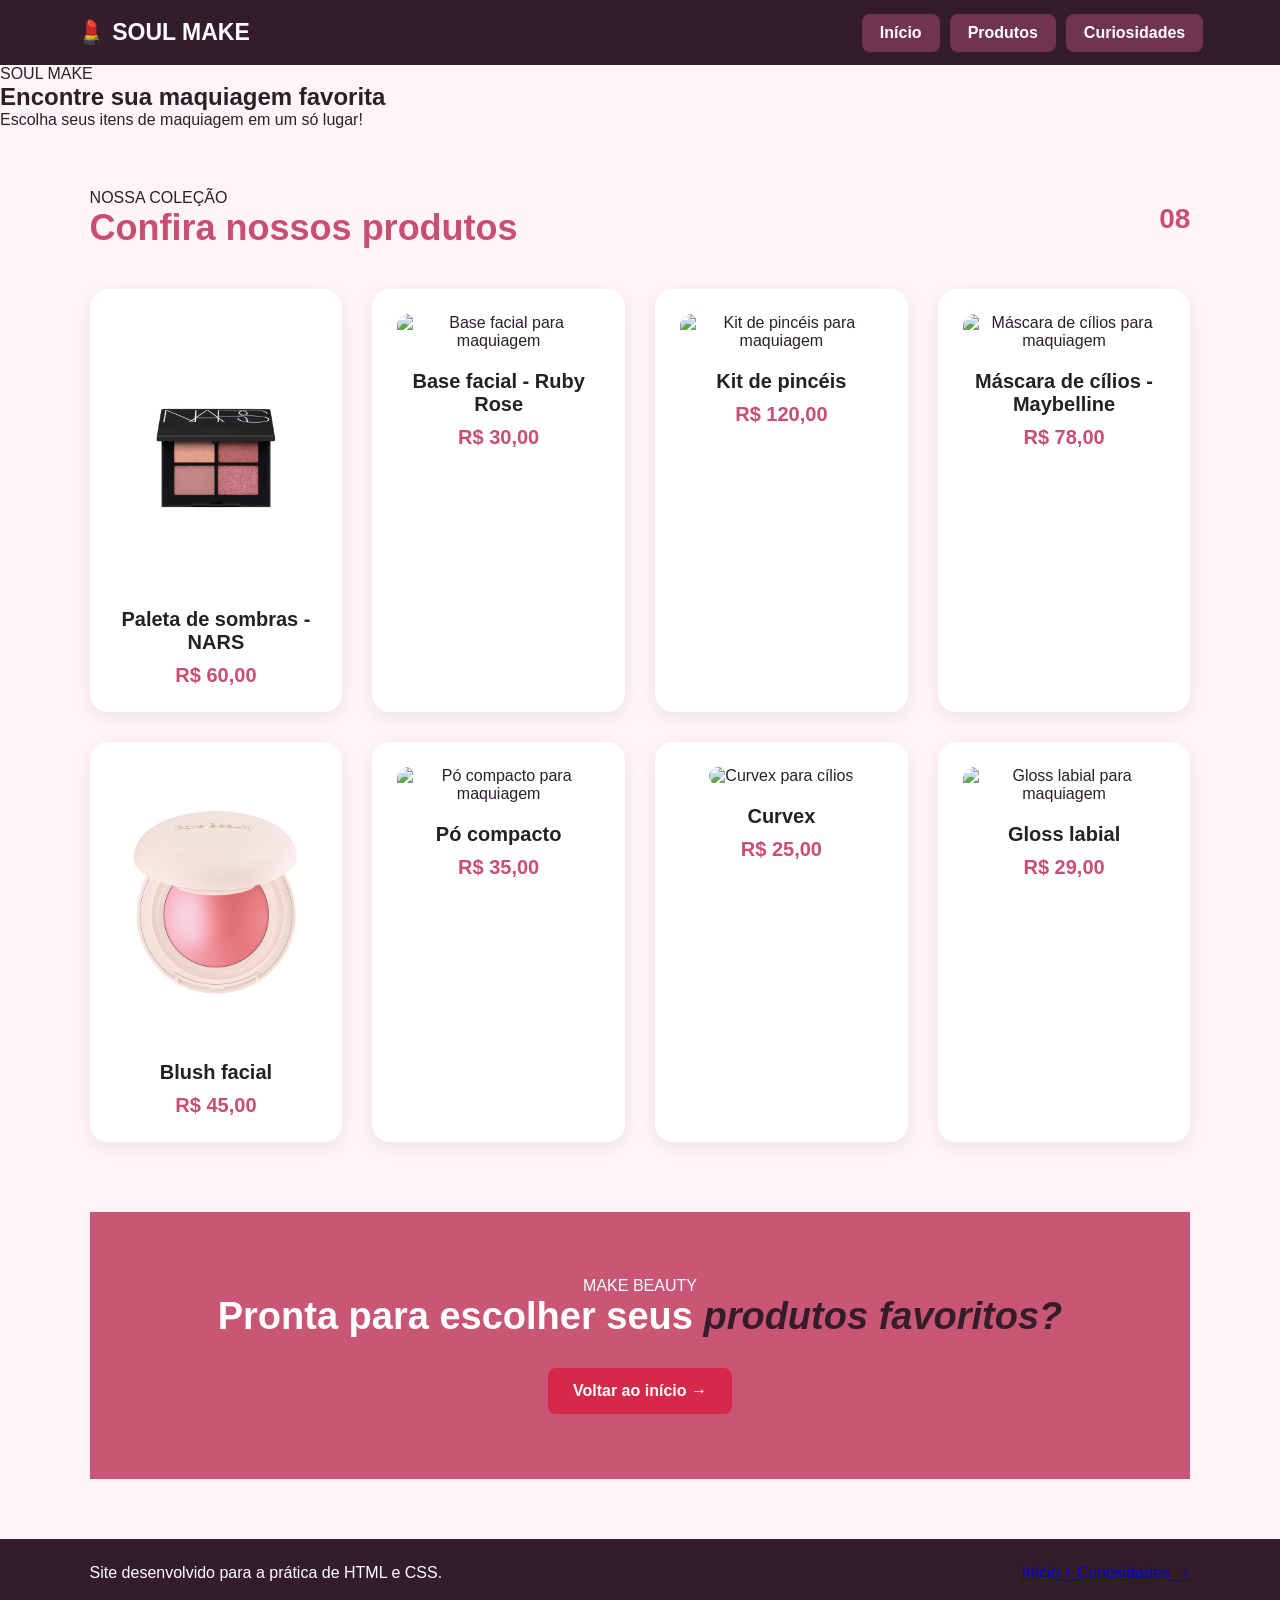
==== pages/produtos.html @ e2d08eaf "adicionando produto" ====
<!DOCTYPE html>
<html lang="pt-BR">

<head>
    <meta charset="UTF-8">
    <meta name="viewport" content="width=device-width, initial-scale=1.0">

    <title>SOUL MAKE - Produtos</title>

    <link rel="stylesheet" href="../css/style.css">
</head>

<body>

    <!-- CABEÇALHO -->
    <header class="header">

        <p class="logo">
            💄 SOUL MAKE
        </p>

        <nav class="menu">
            <a href="../index.html">Início</a>
            <a href="produtos.html" class="ativo">Produtos</a>
            <a href="curiosidades.html">Curiosidades</a>
        </nav>

    </header>


    <!-- TOPO -->
    <section class="topo-pagina">

        <p class="pequeno">
            SOUL MAKE
        </p>

        <h1>
            Encontre sua <span>maquiagem favorita</span>
        </h1>

        <p>
            Escolha seus itens de maquiagem em um só lugar!
        </p>

    </section>


    <!-- PRODUTOS -->
    <main class="produtos">

        <section class="titulo-secao">

            <article>
                <p class="pequeno">
                    NOSSA COLEÇÃO
                </p>

                <h2>
                    Confira nossos produtos
                </h2>
            </article>

            <strong>08</strong>

        </section>


        <section class="grid-produtos">

            <!-- PRODUTO 1 -->
            <article class="produto">

                <img
                    src="../asset/img/paleta.png"
                    alt="Paleta de sombras para maquiagem"
                >

                <h3>
                    Paleta de sombras - NARS
                </h3>

                <p class="preco">
                    R$ 60,00
                </p>

            </article>


            <!-- PRODUTO 2 -->
            <article class="produto">

                <img
                    src="../assets/base.jpg"
                    alt="Base facial para maquiagem"
                >

                <h3>
                    Base facial - Ruby Rose
                </h3>

                <p class="preco">
                    R$ 30,00
                </p>

            </article>


            <!-- PRODUTO 3 -->
            <article class="produto">

                <img
                    src="../assets/pinceis.jpg"
                    alt="Kit de pincéis para maquiagem"
                >

                <h3>
                    Kit de pincéis
                </h3>

                <p class="preco">
                    R$ 120,00
                </p>

            </article>


            <!-- PRODUTO 4 -->
            <article class="produto">

                <img
                    src="../assets/mascara.jpg"
                    alt="Máscara de cílios para maquiagem"
                >

                <h3>
                    Máscara de cílios - Maybelline
                </h3>

                <p class="preco">
                    R$ 78,00
                </p>

            </article>


            <!-- PRODUTO 5 -->
            <article class="produto">

                <img
                    src="../asset/img/blush.png"
                    alt="Blush para maquiagem"
                >

                <h3>
                    Blush facial
                </h3>

                <p class="preco">
                    R$ 45,00
                </p>

            </article>


            <!-- PRODUTO 6 -->
            <article class="produto">

                <img
                    src="../assets/po.jpg"
                    alt="Pó compacto para maquiagem"
                >

                <h3>
                    Pó compacto
                </h3>

                <p class="preco">
                    R$ 35,00
                </p>

            </article>


            <!-- PRODUTO 7 -->
            <article class="produto">

                <img
                    src="../assets/curvex.jpg"
                    alt="Curvex para cílios"
                >

                <h3>
                    Curvex
                </h3>

                <p class="preco">
                    R$ 25,00
                </p>

            </article>


            <!-- PRODUTO 8 -->
            <article class="produto">

                <img
                    src="../assets/gloss.jpg"
                    alt="Gloss labial para maquiagem"
                >

                <h3>
                    Gloss labial
                </h3>

                <p class="preco">
                    R$ 29,00
                </p>

            </article>

        </section>


        <!-- CHAMADA -->
        <section class="chamada">

            <p class="pequeno">
                MAKE BEAUTY
            </p>

            <h2>
                Pronta para escolher seus
                <span>produtos favoritos?</span>
            </h2>

            <a href="../index.html" class="botao principal">
                Voltar ao início →
            </a>

        </section>

    </main>


    <!-- RODAPÉ -->
    <footer>

        <p>
            Site desenvolvido para a prática de HTML e CSS.
        </p>

        <section class="footer-botoes">

            <a href="../index.html">
                Início ↑
            </a>

            <a href="curiosidades.html">
                Curiosidades →
            </a>

        </section>

    </footer>

</body>
---- css/style.css ----
* {
    margin: 0;
    padding: 0;
    box-sizing: border-box;
}

body {
    font-family: Arial, sans-serif;
    background-color: #fff5f7;
    color: #29202a;
}


/* HEADER */

header {
    background-color: #351c2b;
    min-height: 65px;
    padding: 0 6%;

    display: flex;
    align-items: center;
    justify-content: space-between;
}

.logo {
    color: #ffffff;
    font-size: 23px;
    font-weight: bold;
}

nav {
    display: flex;
    gap: 10px;
}

nav a {
    color: #ffffff;
    text-decoration: none;
    font-weight: bold;

    background-color: #71344e;

    padding: 10px 18px;

    border-radius: 8px;
}

nav a:hover {
    background-color: #c95675;
}


/* PRIMEIRA TELA */

.hero {
    background-color: #351c2b;
    color: #ffffff;

    min-height: 520px;

    padding: 70px 7%;

    display: flex;
    align-items: center;
    justify-content: space-between;

    gap: 60px;
}

.hero-text {
    flex: 1;
}

.destaque {
    color: #d65b7a;

    font-weight: bold;

    letter-spacing: 4px;

    margin-bottom: 18px;
}

.hero h1 {
    font-size: 52px;

    line-height: 1.1;

    margin-bottom: 22px;
}

.hero h1 span {
    color: #e06a89;

    font-style: italic;
}

.hero-text > p:not(.destaque) {
    font-size: 19px;

    line-height: 1.6;

    max-width: 650px;
}


/* BOTÕES */

.botoes {
    display: flex;

    gap: 15px;

    margin-top: 30px;
}

.botao {
    display: inline-block;

    color: #ffffff;

    text-decoration: none;

    font-weight: bold;

    padding: 14px 23px;

    border-radius: 8px;
}

.botao.principal {
    background-color: #d65b7a;
}

.botao.secundario {
    background-color: #71344e;
}

.botao:hover {
    opacity: 0.85;
}


/* IMAGEM */

.hero-imagem {
    flex: 1;

    text-align: center;
}

.hero-imagem img {
    width: 100%;
    height: 340px;

    border-radius: 22px;

    object-fit: cover;

    display: block;
}

.hero-imagem p {
    background-color: #d65b7a;

    padding: 13px;

    font-weight: bold;
}


/* DESTAQUES */

#destaques {
    padding: 70px 7%;
}

.titulo {
    margin-bottom: 35px;
}

.titulo h2 {
    color: #351c2b;

    font-size: 35px;
}

.titulo h2 span {
    color: #d65b7a;

    font-style: italic;
}


/* CARDS */

.cards {
    display: flex;

    gap: 25px;
}

.card {
    background-color: #ffffff;

    flex: 1;

    min-height: 230px;

    padding: 35px;

    border-radius: 18px;

    text-align: center;

    box-shadow: 0 8px 25px rgba(0, 0, 0, 0.08);
}

.icone {
    font-size: 45px;

    margin-bottom: 20px;
}

.card h3 {
    font-size: 24px;

    margin-bottom: 15px;

    color: #351c2b;
}

.card p {
    font-size: 17px;

    line-height: 1.5;
}


/* CHAMADA */

.chamada {
    background-color: #c95675;

    color: #ffffff;

    padding: 65px 7%;

    text-align: center;
}

.chamada .destaque {
    color: #ffe1e8;
}

.chamada h2 {
    font-size: 38px;

    margin-bottom: 30px;
}

.chamada h2 span {
    color: #351c2b;

    font-style: italic;
}


/* RODAPÉ */

footer {
    background-color: #351c2b;

    color: #ffffff;

    padding: 25px 7%;

    display: flex;

    align-items: center;

    justify-content: space-between;

    gap: 20px;
}

.footer-links {
    display: flex;

    gap: 10px;
}

.footer-links a {
    color: #351c2b;

    text-decoration: none;

    font-weight: bold;

    background-color: #ffd6df;

    padding: 12px 18px;

    border-radius: 8px;
}

.footer-links a:hover {
    background-color: #ffffff;
}


/* RESPONSIVIDADE */

@media (max-width: 800px) {

    header,
    footer {
        flex-direction: column;

        gap: 15px;

        padding: 20px;
    }

    nav {
        flex-wrap: wrap;

        justify-content: center;
    }

    .hero {
        flex-direction: column;

        padding: 50px 5%;
    }

    .hero h1 {
        font-size: 38px;
    }

    .cards {
        flex-direction: column;
    }

    .botoes {
        flex-wrap: wrap;
    }
}

.produtos {
    padding: 60px 7%;
    background-color: #fff5f7;
}

.produtos .titulo-secao {
    display: flex;
    justify-content: space-between;
    align-items: center;
    margin-bottom: 40px;
}

.produtos .titulo-secao h2 {
    color: #c94f72;
    font-size: 36px;
}

.produtos .titulo-secao strong {
    color: #c94f72;
    font-size: 28px;
}

.grid-produtos {
    display: grid;
    grid-template-columns: repeat(4, 1fr);
    gap: 30px;
}

.produto {
    background-color: #ffffff;
    padding: 25px;
    border-radius: 18px;
    text-align: center;
    box-shadow: 0 5px 20px rgba(0, 0, 0, 0.08);
}

.produto img {
    width: 100%;
    height: 270px;
    object-fit: contain;
    border-radius: 12px;
}

.produto h3 {
    color: #222222;
    font-size: 20px;
    margin: 20px 0 10px;
}

.produto .preco {
    color: #c94f72;
    font-size: 20px;
    font-weight: bold;
}

.produtos .chamada {
    margin-top: 70px;
}


/* BOTÕES */

.produtos .botao {
    display: inline-block;
    padding: 14px 25px;
    border-radius: 8px;
    text-decoration: none;
    font-weight: bold;
}

.produtos .botao.principal {
    background-color: #d6294a;
    color: #ffffff;
}


/* RESPONSIVO */

@media (max-width: 1000px) {

    .grid-produtos {
        grid-template-columns: repeat(2, 1fr);
    }

}


@media (max-width: 600px) {

    .grid-produtos {
        grid-template-columns: 1fr;
    }

}
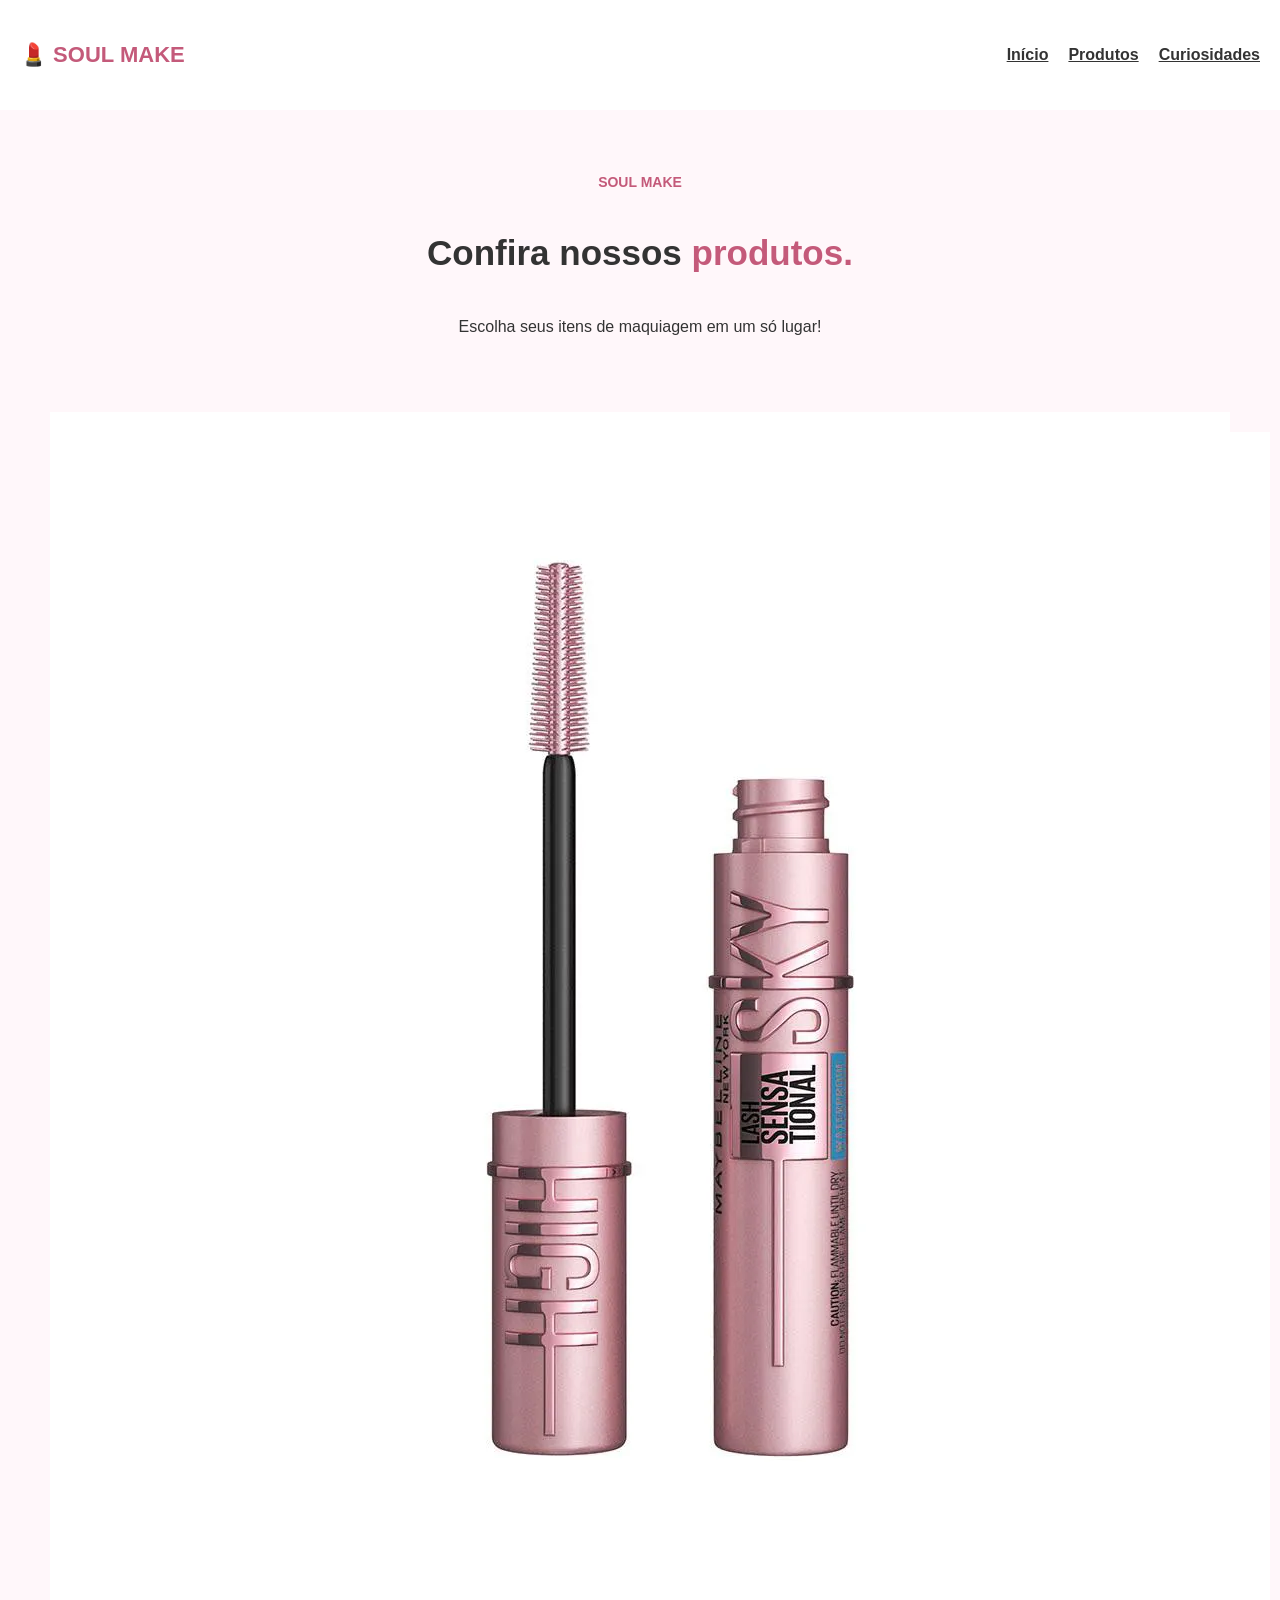
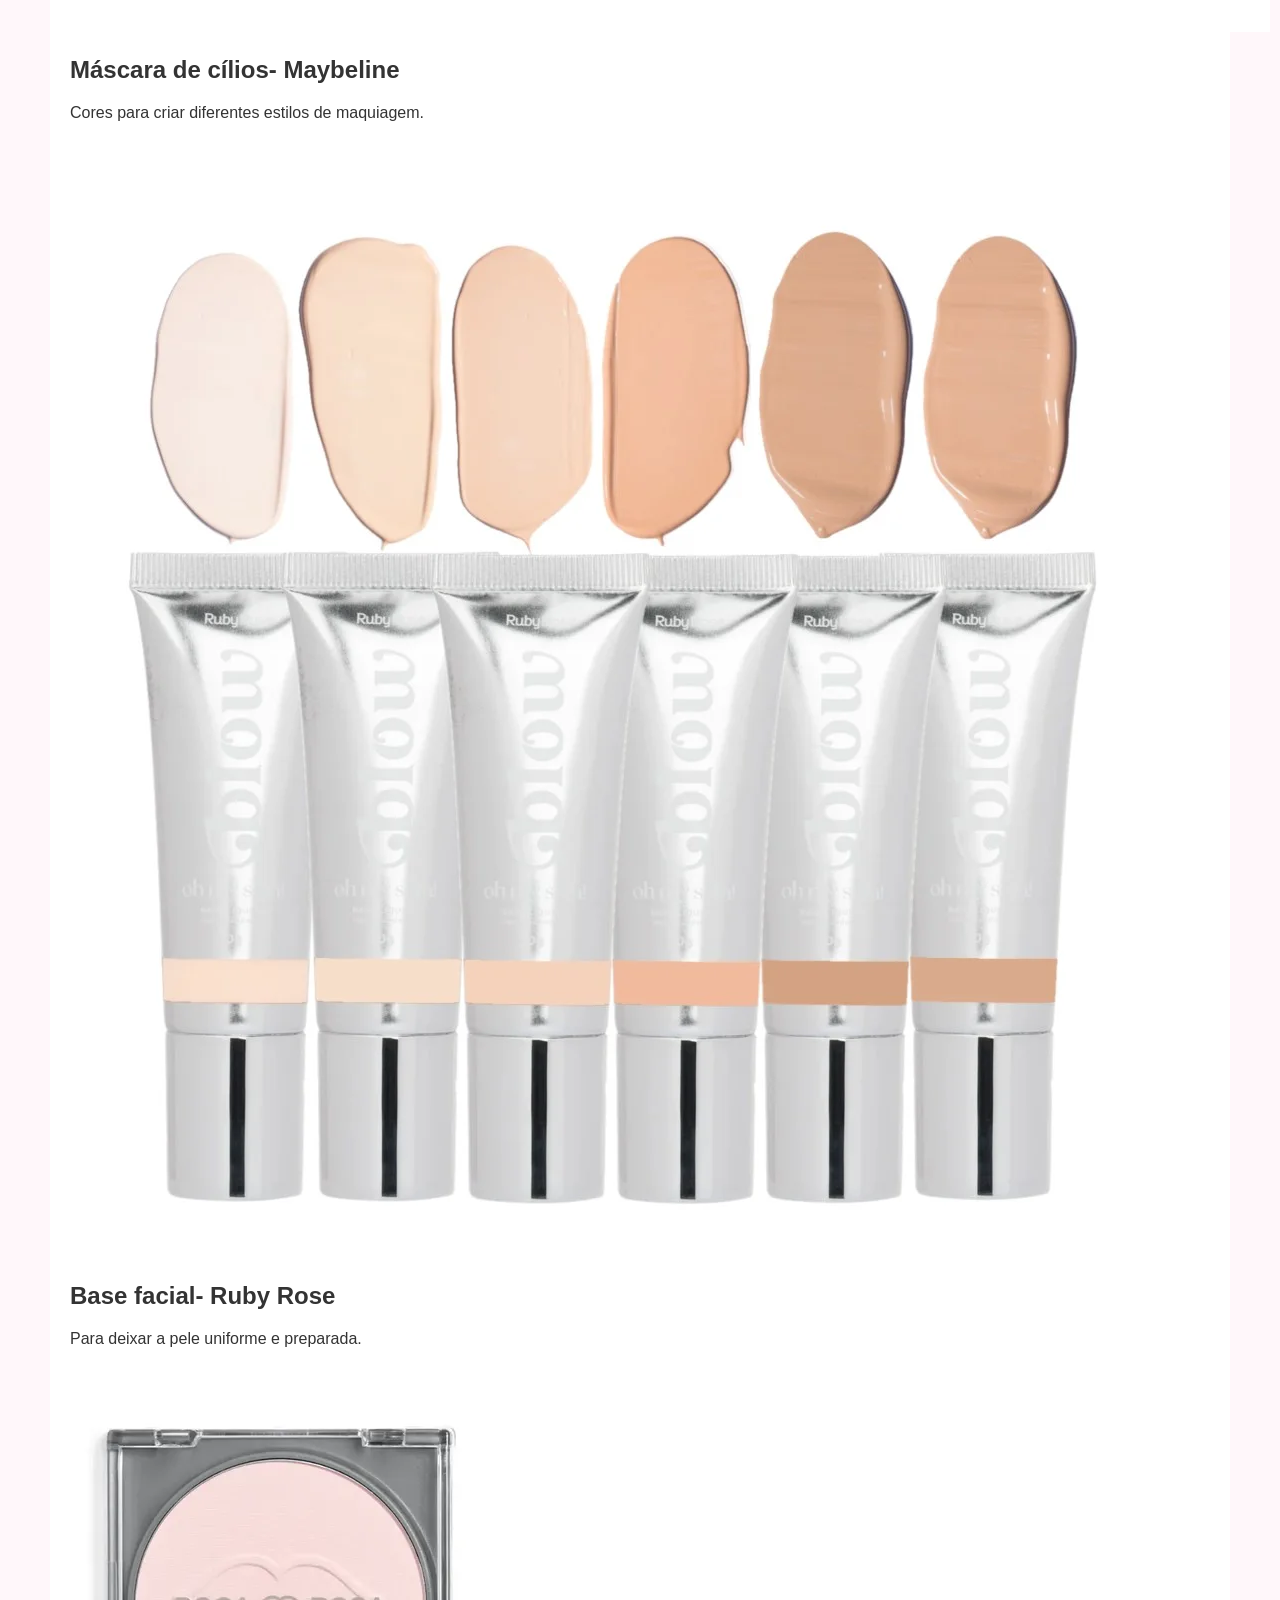
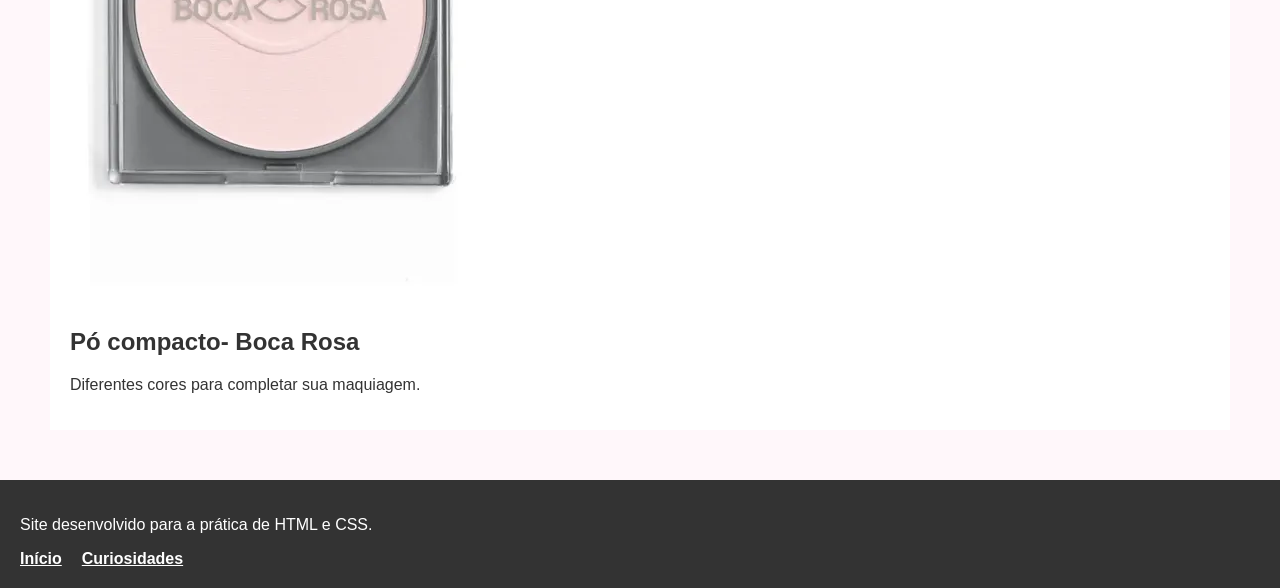
==== commit 730fc4d3: "adicionando produto" ====
--- a/pages/produtos.html
+++ b/pages/produtos.html
@@ -2,248 +2,117 @@
 <html lang="pt-BR">
 
 <head>
+
     <meta charset="UTF-8">
     <meta name="viewport" content="width=device-width, initial-scale=1.0">
 
     <title>SOUL MAKE - Produtos</title>
 
     <link rel="stylesheet" href="../css/style.css">
+
 </head>
 
 <body>
 
-    <!-- CABEÇALHO -->
     <header class="header">
 
         <p class="logo">
             💄 SOUL MAKE
         </p>
 
-        <nav class="menu">
-            <a href="../index.html">Início</a>
-            <a href="produtos.html" class="ativo">Produtos</a>
-            <a href="curiosidades.html">Curiosidades</a>
-        </nav>
+        <section class="menu">
+
+            <a href="../index.html">
+                Início
+            </a>
+
+            <a href="produtos.html">
+                Produtos
+            </a>
+
+            <a href="curiosidades.html">
+                Curiosidades
+            </a>
+
+        </section>
 
     </header>
 
 
-    <!-- TOPO -->
-    <section class="topo-pagina">
+    <main>
 
-        <p class="pequeno">
-            SOUL MAKE
-        </p>
+        <section class="topo-pagina">
 
-        <h1>
-            Encontre sua <span>maquiagem favorita</span>
-        </h1>
+            <p class="pequeno">
+                SOUL MAKE
+            </p>
 
-        <p>
-            Escolha seus itens de maquiagem em um só lugar!
-        </p>
+            <h1>
+                Confira nossos
+                <span>produtos.</span>
+            </h1>
 
-    </section>
-
-
-    <!-- PRODUTOS -->
-    <main class="produtos">
-
-        <section class="titulo-secao">
-
-            <article>
-                <p class="pequeno">
-                    NOSSA COLEÇÃO
-                </p>
-
-                <h2>
-                    Confira nossos produtos
-                </h2>
-            </article>
-
-            <strong>08</strong>
+            <p>
+                Escolha seus itens de maquiagem em um só lugar!
+            </p>
 
         </section>
 
 
-        <section class="grid-produtos">
+        <section class="produtos">
 
-            <!-- PRODUTO 1 -->
-            <article class="produto">
+            <article class="card">
 
-                <img
-                    src="../asset/img/paleta.png"
-                    alt="Paleta de sombras para maquiagem"
-                >
+                <img src="../asset/img/mascaracilios.png" 
+                alt="Máscara de cílios">
 
-                <h3>
-                    Paleta de sombras - NARS
-                </h3>
+                <h2>
+                    Máscara de cílios- Maybeline
+                </h2>
 
-                <p class="preco">
-                    R$ 60,00
+                <p>
+                    Cores para criar diferentes estilos de maquiagem.
                 </p>
 
             </article>
 
 
-            <!-- PRODUTO 2 -->
-            <article class="produto">
+            <article class="card">
 
-                <img
-                    src="../assets/base.jpg"
-                    alt="Base facial para maquiagem"
-                >
+                <img src="../asset/img/base.png"
+                 alt="Base">
 
-                <h3>
-                    Base facial - Ruby Rose
-                </h3>
+                <h2>
+                    Base facial- Ruby Rose
+                </h2>
 
-                <p class="preco">
-                    R$ 30,00
+                <p>
+                    Para deixar a pele uniforme e preparada.
                 </p>
 
             </article>
 
 
-            <!-- PRODUTO 3 -->
-            <article class="produto">
+            <article class="card">
 
-                <img
-                    src="../assets/pinceis.jpg"
-                    alt="Kit de pincéis para maquiagem"
-                >
+                <img src="../asset/img/pocompacto.png"
+                alt="Pó compacto">
 
-                <h3>
-                    Kit de pincéis
-                </h3>
+                <h2>
+                    Pó compacto- Boca Rosa
+                </h2>
 
-                <p class="preco">
-                    R$ 120,00
-                </p>
-
-            </article>
-
-
-            <!-- PRODUTO 4 -->
-            <article class="produto">
-
-                <img
-                    src="../assets/mascara.jpg"
-                    alt="Máscara de cílios para maquiagem"
-                >
-
-                <h3>
-                    Máscara de cílios - Maybelline
-                </h3>
-
-                <p class="preco">
-                    R$ 78,00
-                </p>
-
-            </article>
-
-
-            <!-- PRODUTO 5 -->
-            <article class="produto">
-
-                <img
-                    src="../asset/img/blush.png"
-                    alt="Blush para maquiagem"
-                >
-
-                <h3>
-                    Blush facial
-                </h3>
-
-                <p class="preco">
-                    R$ 45,00
-                </p>
-
-            </article>
-
-
-            <!-- PRODUTO 6 -->
-            <article class="produto">
-
-                <img
-                    src="../assets/po.jpg"
-                    alt="Pó compacto para maquiagem"
-                >
-
-                <h3>
-                    Pó compacto
-                </h3>
-
-                <p class="preco">
-                    R$ 35,00
-                </p>
-
-            </article>
-
-
-            <!-- PRODUTO 7 -->
-            <article class="produto">
-
-                <img
-                    src="../assets/curvex.jpg"
-                    alt="Curvex para cílios"
-                >
-
-                <h3>
-                    Curvex
-                </h3>
-
-                <p class="preco">
-                    R$ 25,00
-                </p>
-
-            </article>
-
-
-            <!-- PRODUTO 8 -->
-            <article class="produto">
-
-                <img
-                    src="../assets/gloss.jpg"
-                    alt="Gloss labial para maquiagem"
-                >
-
-                <h3>
-                    Gloss labial
-                </h3>
-
-                <p class="preco">
-                    R$ 29,00
+                <p>
+                    Diferentes cores para completar sua maquiagem.
                 </p>
 
             </article>
 
         </section>
 
-
-        <!-- CHAMADA -->
-        <section class="chamada">
-
-            <p class="pequeno">
-                MAKE BEAUTY
-            </p>
-
-            <h2>
-                Pronta para escolher seus
-                <span>produtos favoritos?</span>
-            </h2>
-
-            <a href="../index.html" class="botao principal">
-                Voltar ao início →
-            </a>
-
-        </section>
-
     </main>
 
 
-    <!-- RODAPÉ -->
     <footer>
 
         <p>
@@ -253,11 +122,11 @@
         <section class="footer-botoes">
 
             <a href="../index.html">
-                Início ↑
+                Início
             </a>
 
             <a href="curiosidades.html">
-                Curiosidades →
+                Curiosidades
             </a>
 
         </section>
@@ -265,3 +134,6 @@
     </footer>
 
 </body>
+
+</html>
+
--- a/css/style.css
+++ b/css/style.css
@@ -1,444 +1,252 @@
-* {
+body {
     margin: 0;
-    padding: 0;
-    box-sizing: border-box;
-}
-
-body {
-    font-family: Arial, sans-serif;
-    background-color: #fff5f7;
-    color: #29202a;
-}
-
-
-/* HEADER */
+    font-family: Arial;
+    background-color: #fff7fa;
+    color: #333333;
+}
 
 header {
-    background-color: #351c2b;
-    min-height: 65px;
-    padding: 0 6%;
-
-    display: flex;
-    align-items: center;
+    background-color: #ffffff;
+    padding: 20px;
+    display: flex;
     justify-content: space-between;
+    align-items: center;
 }
 
 .logo {
-    color: #ffffff;
-    font-size: 23px;
-    font-weight: bold;
-}
-
-nav {
-    display: flex;
-    gap: 10px;
-}
-
-nav a {
-    color: #ffffff;
-    text-decoration: none;
-    font-weight: bold;
-
-    background-color: #71344e;
-
-    padding: 10px 18px;
-
-    border-radius: 8px;
-}
-
-nav a:hover {
-    background-color: #c95675;
-}
-
-
-/* PRIMEIRA TELA */
+    color: #c45a7a;
+    font-size: 22px;
+    font-weight: bold;
+}
+
+.menu {
+    display: flex;
+    gap: 20px;
+    align-items: center;
+}
+
+header a {
+    color: #333333;
+    font-weight: bold;
+}
+
+header a:hover {
+    color: #c45a7a;
+}
+
+.ativo {
+    color: #c45a7a;
+}
+
+main {
+    padding: 20px;
+}
 
 .hero {
-    background-color: #351c2b;
-    color: #ffffff;
-
-    min-height: 520px;
-
-    padding: 70px 7%;
-
-    display: flex;
-    align-items: center;
+    display: flex;
     justify-content: space-between;
-
-    gap: 60px;
+    align-items: center;
+    gap: 30px;
 }
 
 .hero-text {
     flex: 1;
 }
 
-.destaque {
-    color: #d65b7a;
-
-    font-weight: bold;
-
-    letter-spacing: 4px;
-
-    margin-bottom: 18px;
-}
-
-.hero h1 {
-    font-size: 52px;
-
-    line-height: 1.1;
-
-    margin-bottom: 22px;
-}
-
-.hero h1 span {
-    color: #e06a89;
-
-    font-style: italic;
-}
-
-.hero-text > p:not(.destaque) {
-    font-size: 19px;
-
-    line-height: 1.6;
-
-    max-width: 650px;
-}
-
-
-/* BOTÕES */
-
-.botoes {
-    display: flex;
-
-    gap: 15px;
-
-    margin-top: 30px;
-}
-
-.botao {
-    display: inline-block;
-
-    color: #ffffff;
-
-    text-decoration: none;
-
-    font-weight: bold;
-
-    padding: 14px 23px;
-
-    border-radius: 8px;
-}
-
-.botao.principal {
-    background-color: #d65b7a;
-}
-
-.botao.secundario {
-    background-color: #71344e;
-}
-
-.botao:hover {
-    opacity: 0.85;
-}
-
-
-/* IMAGEM */
-
 .hero-imagem {
     flex: 1;
-
-    text-align: center;
 }
 
 .hero-imagem img {
     width: 100%;
-    height: 340px;
-
-    border-radius: 22px;
-
+    height: 300px;
+    border-radius: 12px;
     object-fit: cover;
-
-    display: block;
-}
-
-.hero-imagem p {
-    background-color: #d65b7a;
-
-    padding: 13px;
-
-    font-weight: bold;
-}
-
-
-/* DESTAQUES */
+}
+
+.destaque {
+    color: #c45a7a;
+    font-size: 14px;
+    font-weight: bold;
+}
+
+h1 {
+    font-size: 40px;
+}
+
+h1 span,
+h2 span {
+    color: #c45a7a;
+}
+
+.botao {
+    background-color: #c45a7a;
+    color: #ffffff;
+    padding: 10px;
+    font-weight: bold;
+}
+
+.botao:hover {
+    background-color: #a94463;
+}
+
+.secundario {
+    background-color: #ffffff;
+    color: #c45a7a;
+}
 
 #destaques {
-    padding: 70px 7%;
-}
-
-.titulo {
-    margin-bottom: 35px;
-}
-
-.titulo h2 {
-    color: #351c2b;
-
+    padding: 30px;
+}
+
+#destaques > article {
+    display: flex;
+    flex-direction: column;
+    align-items: center;
+    flex: 1;
+}
+
+.card {
+    background-color: #ffffff;
+    padding: 20px;
+}
+
+.card h3 {
+    color: #c45a7a;
+}
+
+.icone {
+    font-size: 30px;
+}
+
+.chamada {
+    background-color: #f8dce5;
+    padding: 30px;
+    display: flex;
+    flex-direction: column;
+    align-items: center;
+}
+
+
+.topo-pagina {
+    padding: 30px;
+    display: flex;
+    flex-direction: column;
+    align-items: center;
+}
+
+.topo-pagina h1 {
     font-size: 35px;
 }
 
-.titulo h2 span {
-    color: #d65b7a;
-
-    font-style: italic;
-}
-
-
-/* CARDS */
-
-.cards {
-    display: flex;
-
-    gap: 25px;
-}
-
-.card {
-    background-color: #ffffff;
-
-    flex: 1;
-
-    min-height: 230px;
-
-    padding: 35px;
-
-    border-radius: 18px;
-
-    text-align: center;
-
-    box-shadow: 0 8px 25px rgba(0, 0, 0, 0.08);
-}
-
-.icone {
-    font-size: 45px;
-
-    margin-bottom: 20px;
-}
-
-.card h3 {
-    font-size: 24px;
-
-    margin-bottom: 15px;
-
-    color: #351c2b;
-}
-
-.card p {
-    font-size: 17px;
-
-    line-height: 1.5;
-}
-
-
-/* CHAMADA */
-
-.chamada {
-    background-color: #c95675;
-
-    color: #ffffff;
-
-    padding: 65px 7%;
-
-    text-align: center;
-}
-
-.chamada .destaque {
-    color: #ffe1e8;
-}
-
-.chamada h2 {
-    font-size: 38px;
-
-    margin-bottom: 30px;
-}
-
-.chamada h2 span {
-    color: #351c2b;
-
-    font-style: italic;
-}
-
-
-/* RODAPÉ */
-
-footer {
-    background-color: #351c2b;
-
-    color: #ffffff;
-
-    padding: 25px 7%;
-
-    display: flex;
-
-    align-items: center;
-
+.topo-pagina span {
+    color: #c45a7a;
+}
+
+.pequeno {
+    color: #c45a7a;
+    font-size: 14px;
+    font-weight: bold;
+}
+
+.produtos {
+    padding: 30px;
+}
+
+.titulo-secao {
+    display: flex;
     justify-content: space-between;
-
-    gap: 20px;
-}
-
-.footer-links {
-    display: flex;
-
-    gap: 10px;
-}
-
-.footer-links a {
-    color: #351c2b;
-
-    text-decoration: none;
-
-    font-weight: bold;
-
-    background-color: #ffd6df;
-
-    padding: 12px 18px;
-
-    border-radius: 8px;
-}
-
-.footer-links a:hover {
-    background-color: #ffffff;
-}
-
-
-/* RESPONSIVIDADE */
-
-@media (max-width: 800px) {
-
-    header,
-    footer {
-        flex-direction: column;
-
-        gap: 15px;
-
-        padding: 20px;
-    }
-
-    nav {
-        flex-wrap: wrap;
-
-        justify-content: center;
-    }
-
-    .hero {
-        flex-direction: column;
-
-        padding: 50px 5%;
-    }
-
-    .hero h1 {
-        font-size: 38px;
-    }
-
-    .cards {
-        flex-direction: column;
-    }
-
-    .botoes {
-        flex-wrap: wrap;
-    }
-}
-
-.produtos {
-    padding: 60px 7%;
-    background-color: #fff5f7;
-}
-
-.produtos .titulo-secao {
-    display: flex;
-    justify-content: space-between;
-    align-items: center;
-    margin-bottom: 40px;
-}
-
-.produtos .titulo-secao h2 {
-    color: #c94f72;
-    font-size: 36px;
-}
-
-.produtos .titulo-secao strong {
-    color: #c94f72;
-    font-size: 28px;
+    align-items: center;
+}
+
+.titulo-secao h2 {
+    font-size: 25px;
 }
 
 .grid-produtos {
-    display: grid;
-    grid-template-columns: repeat(4, 1fr);
-    gap: 30px;
+    display: flex;
+    flex-wrap: wrap;
+    gap: 16px;
 }
 
 .produto {
     background-color: #ffffff;
-    padding: 25px;
-    border-radius: 18px;
-    text-align: center;
-    box-shadow: 0 5px 20px rgba(0, 0, 0, 0.08);
+    padding: 15px;
+    flex: 1;
 }
 
 .produto img {
     width: 100%;
-    height: 270px;
+    height: 150px;
+    border-radius: 12px;
     object-fit: contain;
-    border-radius: 12px;
 }
 
 .produto h3 {
-    color: #222222;
-    font-size: 20px;
-    margin: 20px 0 10px;
-}
-
-.produto .preco {
-    color: #c94f72;
-    font-size: 20px;
-    font-weight: bold;
-}
-
-.produtos .chamada {
-    margin-top: 70px;
-}
-
-
-/* BOTÕES */
-
-.produtos .botao {
-    display: inline-block;
-    padding: 14px 25px;
-    border-radius: 8px;
-    text-decoration: none;
-    font-weight: bold;
-}
-
-.produtos .botao.principal {
-    background-color: #d6294a;
+    font-size: 15px;
+}
+
+.preco {
+    color: #c45a7a;
+    font-weight: bold;
+}
+
+.curiosidades-conteudo {
+    display: flex;
+    gap: 30px;
+}
+
+.imagem-curiosidade {
+    background-color: #ffffff;
+    padding: 30px;
+    flex: 1;
+}
+
+.imagem-curiosidade .lua {
+    font-size: 40px;
+}
+
+.imagem-curiosidade h2 {
+    color: #333333;
+}
+
+.lista-curiosidades {
+    flex: 2;
+}
+
+.fato {
+    display: flex;
+    gap: 20px;
+    background-color: #ffffff;
+    padding: 15px;
+}
+
+.numero {
+    color: #c45a7a;
+    font-weight: bold;
+}
+
+.fato h3 {
+    color: #333333;
+}
+
+
+footer {
+    background-color: #333333;
     color: #ffffff;
-}
-
-
-/* RESPONSIVO */
-
-@media (max-width: 1000px) {
-
-    .grid-produtos {
-        grid-template-columns: repeat(2, 1fr);
-    }
-
-}
-
-
-@media (max-width: 600px) {
-
-    .grid-produtos {
-        grid-template-columns: 1fr;
-    }
-
-}
+    padding: 20px;
+}
+
+.footer-botoes {
+    display: flex;
+    gap: 20px;
+}
+
+footer a {
+    color: #ffffff;
+    font-weight: bold;
+}
+
+footer a:hover {
+    color: #c45a7a;
+}
